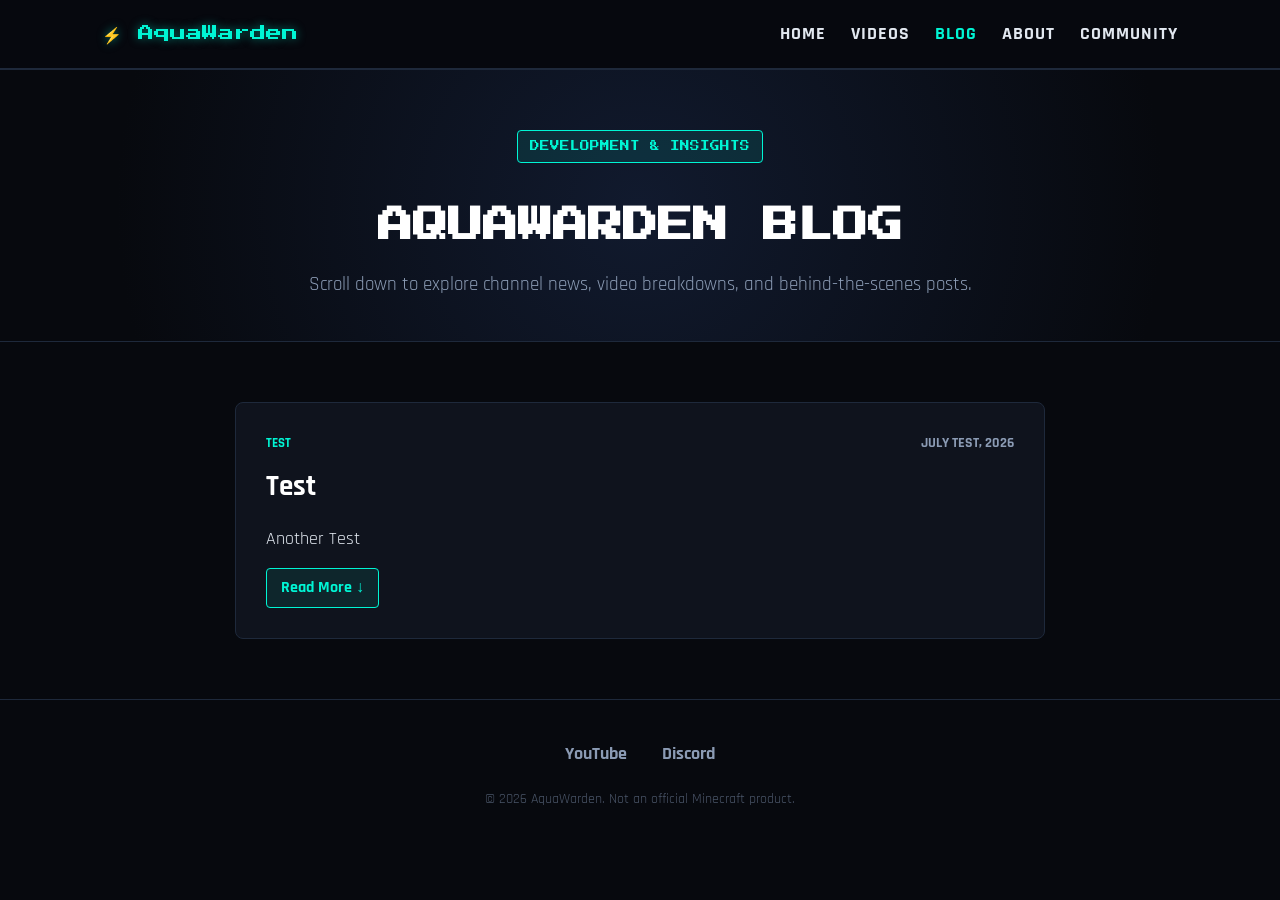
==== blog.html @ 1b7450cd "Intial Website" ====
<!DOCTYPE html>
<html lang="en">
<head>
    <meta charset="UTF-8">
    <meta name="viewport" content="width=device-width, initial-scale=1.0">
    <title>Blog & Updates | AquaWarden</title>
    <link rel="stylesheet" href="style.css">
    <link href="https://fonts.googleapis.com/css2?family=Press+Start+2P&family=Rajdhani:wght@500;700&display=swap" rel="stylesheet">
</head>
<body>

    <header>
        <div class="logo">⚡ AquaWarden</div>
        <nav>
            <ul>
                <li><a href="index.html#home">Home</a></li>
                <li><a href="index.html#videos">Videos</a></li>
                <li><a href="blog.html" class="active">Blog</a></li>
                <li><a href="index.html#about">About</a></li>
                <li><a href="index.html#community">Community</a></li>
            </ul>
        </nav>
    </header>

    <section class="blog-hero">
        <span class="badge">DEVELOPMENT & INSIGHTS</span>
        <h1>AQUAWARDEN BLOG</h1>
        <p>Scroll down to explore channel news, video breakdowns, and behind-the-scenes posts.</p>
    </section>

    <main class="blog-feed">
    
        <article class="blog-post-card">
            <div class="blog-meta">
                <span class="tag">Test</span>
                <span class="blog-date">JULY TEST, 2026</span>
            </div>
            <h2>Test</h2>
            <p class="blog-preview">
                Another Test
            </p>

            <details class="expandable-content">
                <summary class="read-more-btn">
                    <span class="more-text">Read More ↓</span>
                    <span class="less-text">Show Less ↑</span>
                </summary>
                <div class="expanded-text">
                    <p>Test</p>
                    <p>Test</p>
                </div>
            </details>
        </article>

    </main>

    <footer>
        <div class="social-links">
            <a href="https://www.youtube.com/@AquaWarden" target="_blank">YouTube</a>
            <a href="https://discord.gg/e29HBdCbfs" target="_blank">Discord</a>
        </div>
        <p class="copyright">&copy; 2026 AquaWarden. Not an official Minecraft product.</p>
    </footer>

</body>
</html>
---- style.css ----
/* ==========================================================================
   1. DARK PALETTE VARIABLES & BASE STYLES
   ========================================================================== */
:root {
    --bg-dark: #07090e;
    --bg-card: #0f131d;
    --bg-accent: #161c2b;
    --text-main: #e2e8f0;
    --text-sub: #8b9bb4;
    --aqua-glow: #00f5d4;
    --aqua-dark: #0077b6;
    --border-color: #1e293b;
}

* {
    margin: 0;
    padding: 0;
    box-sizing: border-box;
}

html {
    scroll-behavior: smooth;
}

body {
    background-color: var(--bg-dark);
    color: var(--text-main);
    font-family: 'Rajdhani', sans-serif;
    font-size: 1.1rem;
    line-height: 1.6;
}

/* ==========================================================================
   2. HEADER & NAVIGATION
   ========================================================================== */
header {
    display: flex;
    justify-content: space-between;
    align-items: center;
    padding: 20px 8%;
    background-color: rgba(7, 9, 14, 0.95);
    border-bottom: 2px solid var(--border-color);
    position: sticky;
    top: 0;
    z-index: 1000;
}

.logo {
    font-family: 'Press Start 2P', cursive;
    font-size: 1rem;
    color: var(--aqua-glow);
    text-shadow: 0 0 10px rgba(0, 245, 212, 0.5);
}

nav ul {
    display: flex;
    list-style: none;
    gap: 25px;
}

nav ul li a {
    color: var(--text-main);
    text-decoration: none;
    font-weight: 700;
    text-transform: uppercase;
    letter-spacing: 1px;
    transition: color 0.3s;
}

nav ul li a:hover,
nav ul li a.active {
    color: var(--aqua-glow);
}

/* ==========================================================================
   3. HERO BANNER
   ========================================================================== */
.hero {
    height: 75vh;
    display: flex;
    justify-content: center;
    align-items: center;
    text-align: center;
    background: radial-gradient(circle at center, #111a2e 0%, var(--bg-dark) 80%);
    border-bottom: 1px solid var(--border-color);
    padding: 0 20px;
}

.badge {
    font-family: 'Press Start 2P', cursive;
    font-size: 0.6rem;
    color: var(--aqua-glow);
    background: rgba(0, 245, 212, 0.1);
    padding: 8px 12px;
    border: 1px solid var(--aqua-glow);
    border-radius: 4px;
    display: inline-block;
    margin-bottom: 20px;
}

.hero h1 {
    font-family: 'Press Start 2P', cursive;
    font-size: 2.8rem;
    color: #ffffff;
    margin-bottom: 20px;
    text-shadow: 3px 3px 0px #000, 0 0 20px rgba(0, 245, 212, 0.4);
}

.hero p {
    font-size: 1.4rem;
    color: var(--text-sub);
    max-width: 600px;
    margin: 0 auto 30px auto;
}

.hero-btns {
    display: flex;
    gap: 15px;
    justify-content: center;
}

/* ==========================================================================
   4. BUTTONS & GENERAL LAYOUT
   ========================================================================== */
.btn {
    padding: 12px 28px;
    font-size: 1.1rem;
    font-weight: bold;
    text-decoration: none;
    text-transform: uppercase;
    border-radius: 4px;
    transition: all 0.3s ease;
}

.btn-primary {
    background-color: var(--aqua-glow);
    color: #000;
    box-shadow: 0 0 15px rgba(0, 245, 212, 0.4);
}

.btn-primary:hover {
    background-color: #fff;
    box-shadow: 0 0 25px rgba(255, 255, 255, 0.8);
    transform: translateY(-2px);
}

.btn-secondary {
    background-color: transparent;
    color: var(--text-main);
    border: 2px solid var(--border-color);
}

.btn-secondary:hover {
    border-color: var(--aqua-glow);
    color: var(--aqua-glow);
}

.content-section {
    padding: 80px 8%;
}

.alt-bg {
    background-color: var(--bg-card);
    border-top: 1px solid var(--border-color);
    border-bottom: 1px solid var(--border-color);
}

h2 {
    font-family: 'Press Start 2P', cursive;
    font-size: 1.4rem;
    color: var(--aqua-glow);
    margin-bottom: 40px;
    text-align: center;
}

/* ==========================================================================
   5. VIDEO CARDS & THUMBNAILS
   ========================================================================== */
.video-grid {
    display: grid;
    grid-template-columns: repeat(auto-fit, minmax(300px, 1fr));
    gap: 30px;
}

.video-card-link {
    text-decoration: none;
    color: inherit;
    display: block;
}

.video-card {
    background-color: var(--bg-card);
    border: 1px solid var(--border-color);
    border-radius: 8px;
    overflow: hidden;
    transition: transform 0.3s, border-color 0.3s;
    display: flex;
    flex-direction: column;
}

.thumbnail-container {
    position: relative;
    width: 100%;
    aspect-ratio: 16 / 9;
    overflow: hidden;
    background-color: var(--bg-accent);
}

.thumbnail-img {
    width: 100%;
    height: 100%;
    object-fit: cover;
    display: block;
    transition: transform 0.3s ease;
}

.play-overlay {
    position: absolute;
    inset: 0;
    background: rgba(7, 9, 14, 0.6);
    color: var(--aqua-glow);
    font-weight: bold;
    display: flex;
    align-items: center;
    justify-content: center;
    opacity: 0;
    transition: opacity 0.3s ease;
}

.video-card:hover .thumbnail-img {
    transform: scale(1.05);
}

.video-card:hover .play-overlay {
    opacity: 1;
}

.video-card:hover {
    transform: translateY(-5px);
    border-color: var(--aqua-glow);
}

.card-info {
    padding: 20px;
}

.tag {
    font-size: 0.8rem;
    font-weight: bold;
    color: var(--aqua-glow);
    text-transform: uppercase;
}

.card-info h3 {
    font-size: 1.3rem;
    margin: 8px 0;
    color: #fff;
}

.card-info p {
    color: var(--text-sub);
    font-size: 1rem;
}

/* ==========================================================================
   6. BLOG FEED & EXPANDABLE ARTICLES (blog.html)
   ========================================================================== */
.blog-hero {
    padding: 60px 8% 40px 8%;
    text-align: center;
    background: radial-gradient(circle at center, #111a2e 0%, var(--bg-dark) 80%);
    border-bottom: 1px solid var(--border-color);
}

.blog-hero h1 {
    font-family: 'Press Start 2P', cursive;
    font-size: 2.2rem;
    margin: 15px 0;
    color: #fff;
}

.blog-hero p {
    color: var(--text-sub);
    font-size: 1.2rem;
}

.blog-feed {
    max-width: 850px;
    margin: 0 auto;
    padding: 60px 20px;
    display: flex;
    flex-direction: column;
    gap: 30px;
}

.blog-post-card {
    background-color: var(--bg-card);
    border: 1px solid var(--border-color);
    border-radius: 8px;
    padding: 30px;
    transition: border-color 0.3s ease;
}

.blog-post-card:hover {
    border-color: var(--aqua-glow);
}

.blog-meta {
    display: flex;
    justify-content: space-between;
    align-items: center;
    margin-bottom: 10px;
}

.blog-date {
    font-size: 0.85rem;
    color: var(--text-sub);
    font-weight: bold;
}

.blog-post-card h2 {
    font-size: 1.8rem;
    color: #ffffff;
    margin: 10px 0 15px 0;
    text-align: left;
    font-family: 'Rajdhani', sans-serif;
}

.blog-preview {
    color: var(--text-main);
    font-size: 1.1rem;
    line-height: 1.6;
}

/* Inline Expansion Styles */
.expandable-content {
    margin-top: 15px;
}

.expandable-content summary {
    list-style: none;
    cursor: pointer;
}

.expandable-content summary::-webkit-details-marker {
    display: none;
}

.read-more-btn {
    display: inline-block;
    color: var(--aqua-glow);
    font-weight: bold;
    font-size: 1rem;
    padding: 6px 14px;
    background: rgba(0, 245, 212, 0.08);
    border: 1px solid var(--aqua-glow);
    border-radius: 4px;
    transition: all 0.2s ease;
    user-select: none;
}

.read-more-btn:hover {
    background: var(--aqua-glow);
    color: #000;
}

.less-text {
    display: none;
}

.expandable-content[open] .more-text {
    display: none;
}

.expandable-content[open] .less-text {
    display: inline;
}

.expanded-text {
    margin-top: 20px;
    padding-top: 20px;
    border-top: 1px dashed var(--border-color);
    color: var(--text-sub);
    line-height: 1.7;
}

.expanded-text p {
    margin-bottom: 12px;
}

.expanded-text ul {
    margin: 10px 0 15px 25px;
    color: var(--text-main);
}

/* ==========================================================================
   7. ABOUT, COMMUNITY & FOOTER
   ========================================================================== */
.about-container {
    max-width: 800px;
    margin: 0 auto;
    text-align: center;
}

.server-box {
    text-align: center;
    background: var(--bg-card);
    padding: 40px;
    border: 2px dashed var(--aqua-glow);
    border-radius: 8px;
    max-width: 600px;
    margin: 0 auto;
}

footer {
    padding: 40px;
    text-align: center;
    background-color: var(--bg-dark);
    border-top: 1px solid var(--border-color);
}

.social-links {
    margin-bottom: 20px;
}

.social-links a {
    color: var(--text-sub);
    text-decoration: none;
    margin: 0 15px;
    font-weight: bold;
    transition: color 0.3s;
}

.social-links a:hover {
    color: var(--aqua-glow);
}

.copyright {
    color: #4a5568;
    font-size: 0.9rem;
}
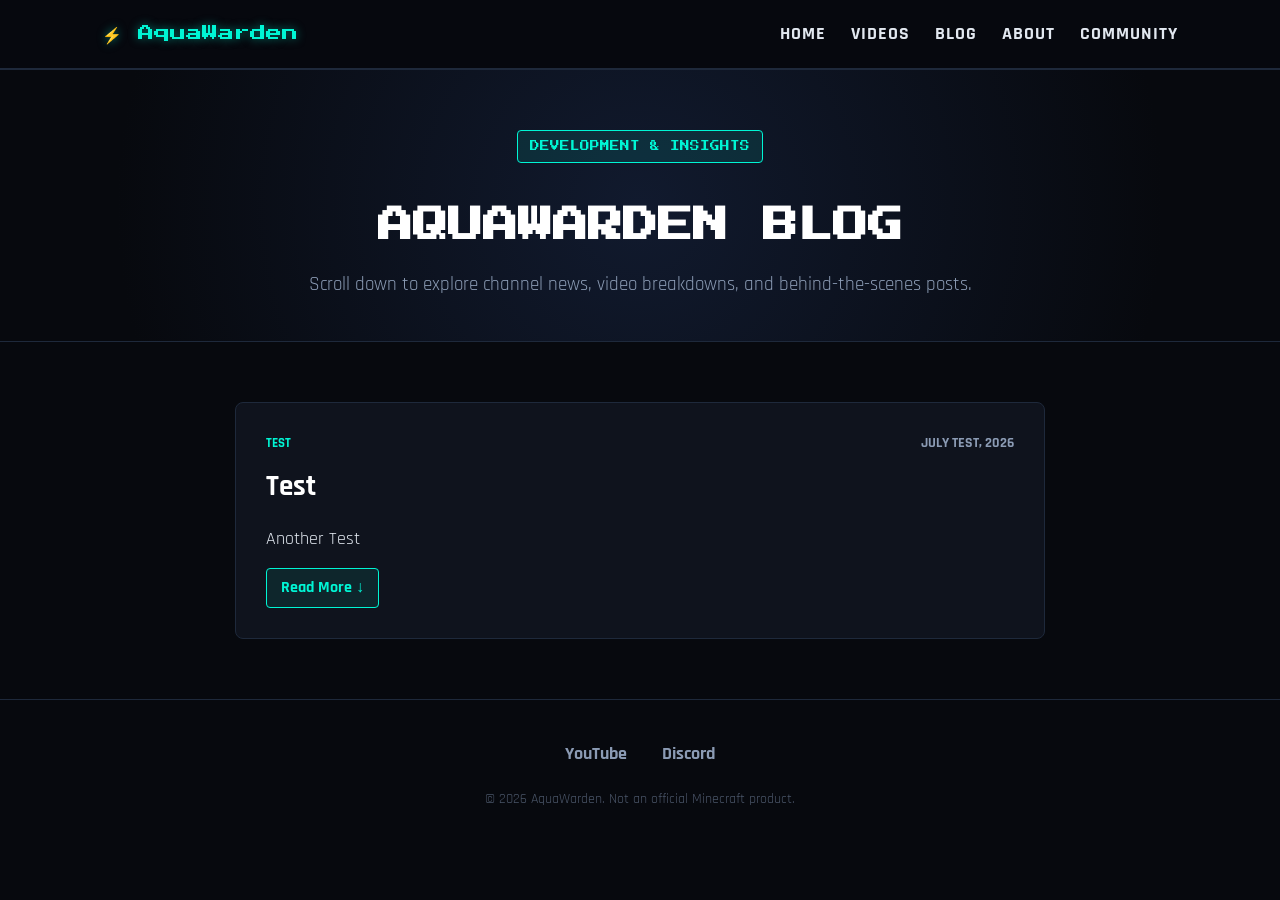
==== commit 34fe7006: "updatedtop right menu" ====
--- a/blog.html
+++ b/blog.html
@@ -13,11 +13,11 @@
         <div class="logo">⚡ AquaWarden</div>
         <nav>
             <ul>
-                <li><a href="index.html#home">Home</a></li>
-                <li><a href="index.html#videos">Videos</a></li>
-                <li><a href="blog.html" class="active">Blog</a></li>
-                <li><a href="index.html#about">About</a></li>
-                <li><a href="index.html#community">Community</a></li>
+                <li><a href="https://aquawarden.github.io">Home</a></li>
+                <li><a href="https://aquawarden.github.io#videos">Videos</a></li>
+		<li><a href="https://aquawarden.github.io/blog">Blog</a></li>
+                <li><a href="https://aquawarden.github.io#about">About</a></li>
+                <li><a href="https://aquawarden.github.io#community">Community</a></li>
             </ul>
         </nav>
     </header>
@@ -57,7 +57,7 @@
     <footer>
         <div class="social-links">
             <a href="https://www.youtube.com/@AquaWarden" target="_blank">YouTube</a>
-            <a href="https://discord.gg/e29HBdCbfs" target="_blank">Discord</a>
+            <a href="#" target="_blank">Discord</a>
         </div>
         <p class="copyright">&copy; 2026 AquaWarden. Not an official Minecraft product.</p>
     </footer>
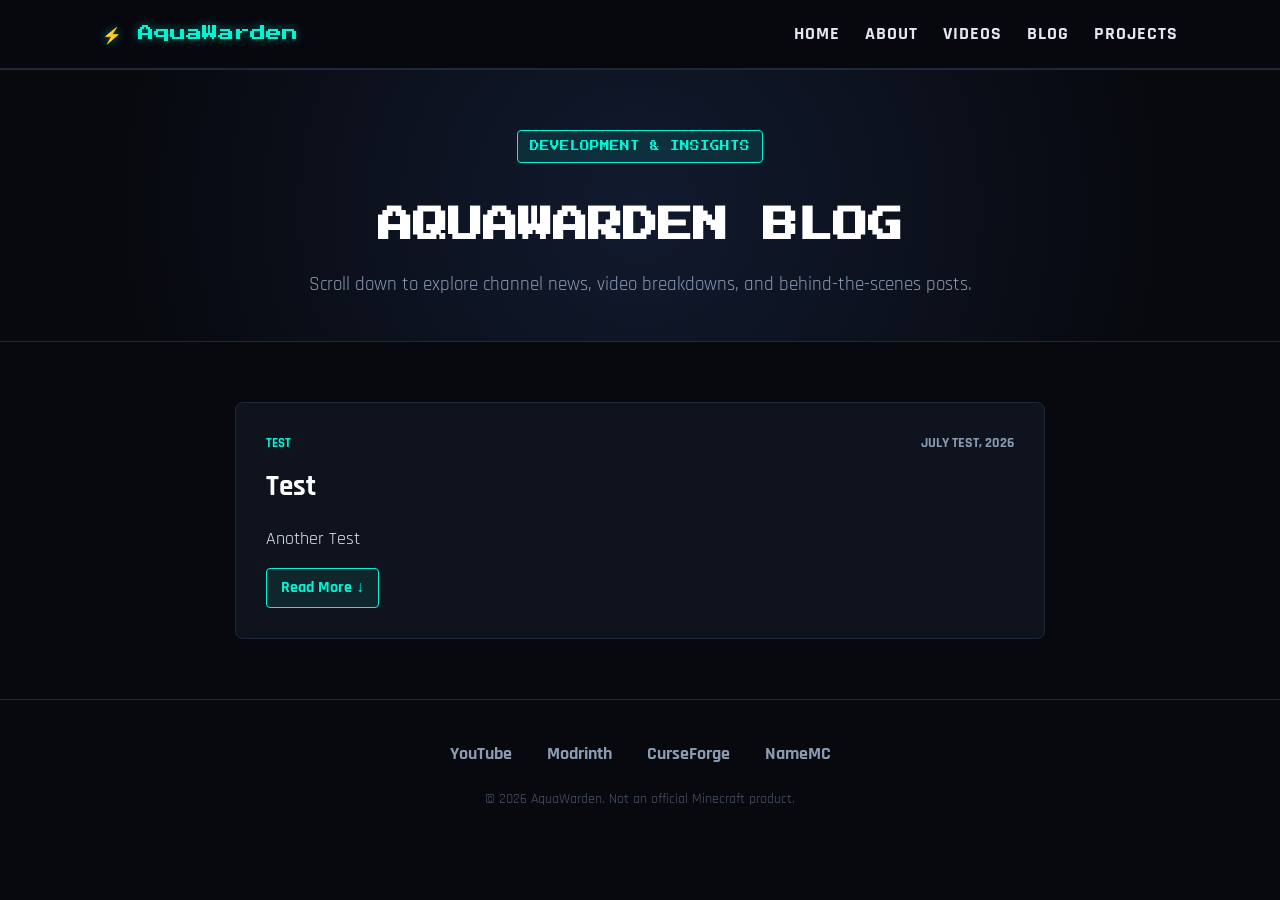
==== commit 1d9a0ba7: "Added the projects section to index.html and updated navagition" ====
--- a/blog.html
+++ b/blog.html
@@ -14,10 +14,10 @@
         <nav>
             <ul>
                 <li><a href="https://aquawarden.github.io">Home</a></li>
+                <li><a href="https://aquawarden.github.io#about">About</a></li>
                 <li><a href="https://aquawarden.github.io#videos">Videos</a></li>
-		<li><a href="https://aquawarden.github.io/blog">Blog</a></li>
-                <li><a href="https://aquawarden.github.io#about">About</a></li>
-                <li><a href="https://aquawarden.github.io#community">Community</a></li>
+		        <li><a href="https://aquawarden.github.io/blog">Blog</a></li>
+                <li><a href="https://aquawarden.github.io#projects">Projects</a></li>
             </ul>
         </nav>
     </header>
@@ -57,7 +57,9 @@
     <footer>
         <div class="social-links">
             <a href="https://www.youtube.com/@AquaWarden" target="_blank">YouTube</a>
-            <a href="#" target="_blank">Discord</a>
+            <a href="https://modrinth.com/user/AquaWarden" target="_blank">Modrinth</a>
+            <a href="https://www.curseforge.com/members/aquawarden/projects" target="_blank">CurseForge</a>
+            <a href="https://namemc.com/profile/AquaWarden.1" target="_blank">NameMC</a>
         </div>
         <p class="copyright">&copy; 2026 AquaWarden. Not an official Minecraft product.</p>
     </footer>
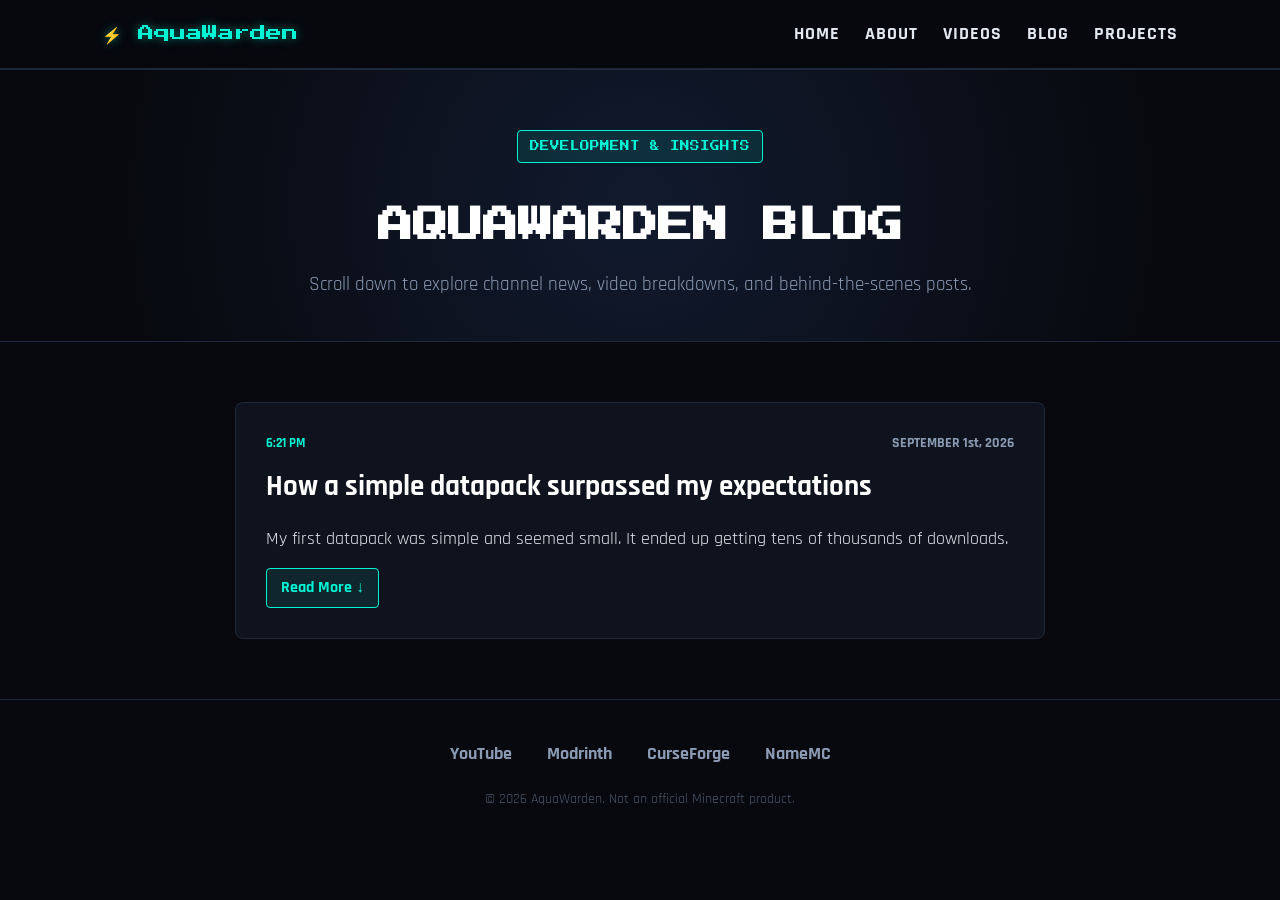
==== commit efb216a1: "Added a new blog post." ====
--- a/blog.html
+++ b/blog.html
@@ -32,12 +32,12 @@
     
         <article class="blog-post-card">
             <div class="blog-meta">
-                <span class="tag">Test</span>
-                <span class="blog-date">JULY TEST, 2026</span>
+                <span class="tag">6:21 PM</span>
+                <span class="blog-date">SEPTEMBER 1st, 2026</span>
             </div>
-            <h2>Test</h2>
+            <h2>How a simple datapack surpassed my expectations</h2>
             <p class="blog-preview">
-                Another Test
+                My first datapack was simple and seemed small. It ended up getting tens of thousands of downloads.
             </p>
 
             <details class="expandable-content">
@@ -46,8 +46,14 @@
                     <span class="less-text">Show Less ↑</span>
                 </summary>
                 <div class="expanded-text">
-                    <p>Test</p>
-                    <p>Test</p>
+                    <p>A few months ago, I was learning how to create Minecraft datapacks. I created and uploaded my first public datapack to Modrinth called "Infinite Night Vision". As the name suggests, the datapack gives infinite night vision to all players in the given world. It was simple to code, so I had no expectations for the datapack at all. I expected it would get 100 or 200 downloads tops.</p>
+                    <p>When I checked a few days later, it has already hit 1000 downloads.</p>
+                    <p>Then 2000.</p>
+                    <p>I was shocked and a bit proud, since it was my first thousands of downloads on Modrinth. To my delight, it then hit 5000 downloads, 10,000 downloads. As I am writing this, it has been downloaded 78,784 times.</p>
+                    <p>Shortly after my night vision mod hit 10,000 downloads, I create a new datapack that makes it if you touch grass, you die. I thought that this datapack would surpass infinite night vision in downloads, but it only has about 400 donwloads to date.</p>
+                    <p>For anyone who wants to upload their projects to Modrinth, I have to say something. The Modrinth community does not care about additions themselves, but how much your project improves the vanilla game. If you upload a project to Modrinth that adds 100 variations of dinosaurs, it would get less downloads then a project that adds a working camera to the game.</p>
+                    <p>Recently I started to get more focused on "Infinite Night Vision". I updated it to support Minecraft versions 26.1.x, and 26.2. My goal is to make it even more compatible so it will surpass 100,000 downloads.</p>
+                    <a href="https://modrinth.com/datapack/night-vision-datapack" target="_blank">Click here to see Infinite Night Vision for yourself!</a>
                 </div>
             </details>
         </article>
--- a/style.css
+++ b/style.css
@@ -159,6 +159,10 @@
     padding: 80px 8%;
 }
 
+.projects-section {
+    padding: 80px 8%;
+}
+
 .alt-bg {
     background-color: var(--bg-card);
     border-top: 1px solid var(--border-color);
@@ -177,6 +181,12 @@
    5. VIDEO CARDS & THUMBNAILS
    ========================================================================== */
 .video-grid {
+    display: grid;
+    grid-template-columns: repeat(auto-fit, minmax(300px, 1fr));
+    gap: 30px;
+}
+
+.project-grid {
     display: grid;
     grid-template-columns: repeat(auto-fit, minmax(300px, 1fr));
     gap: 30px;
